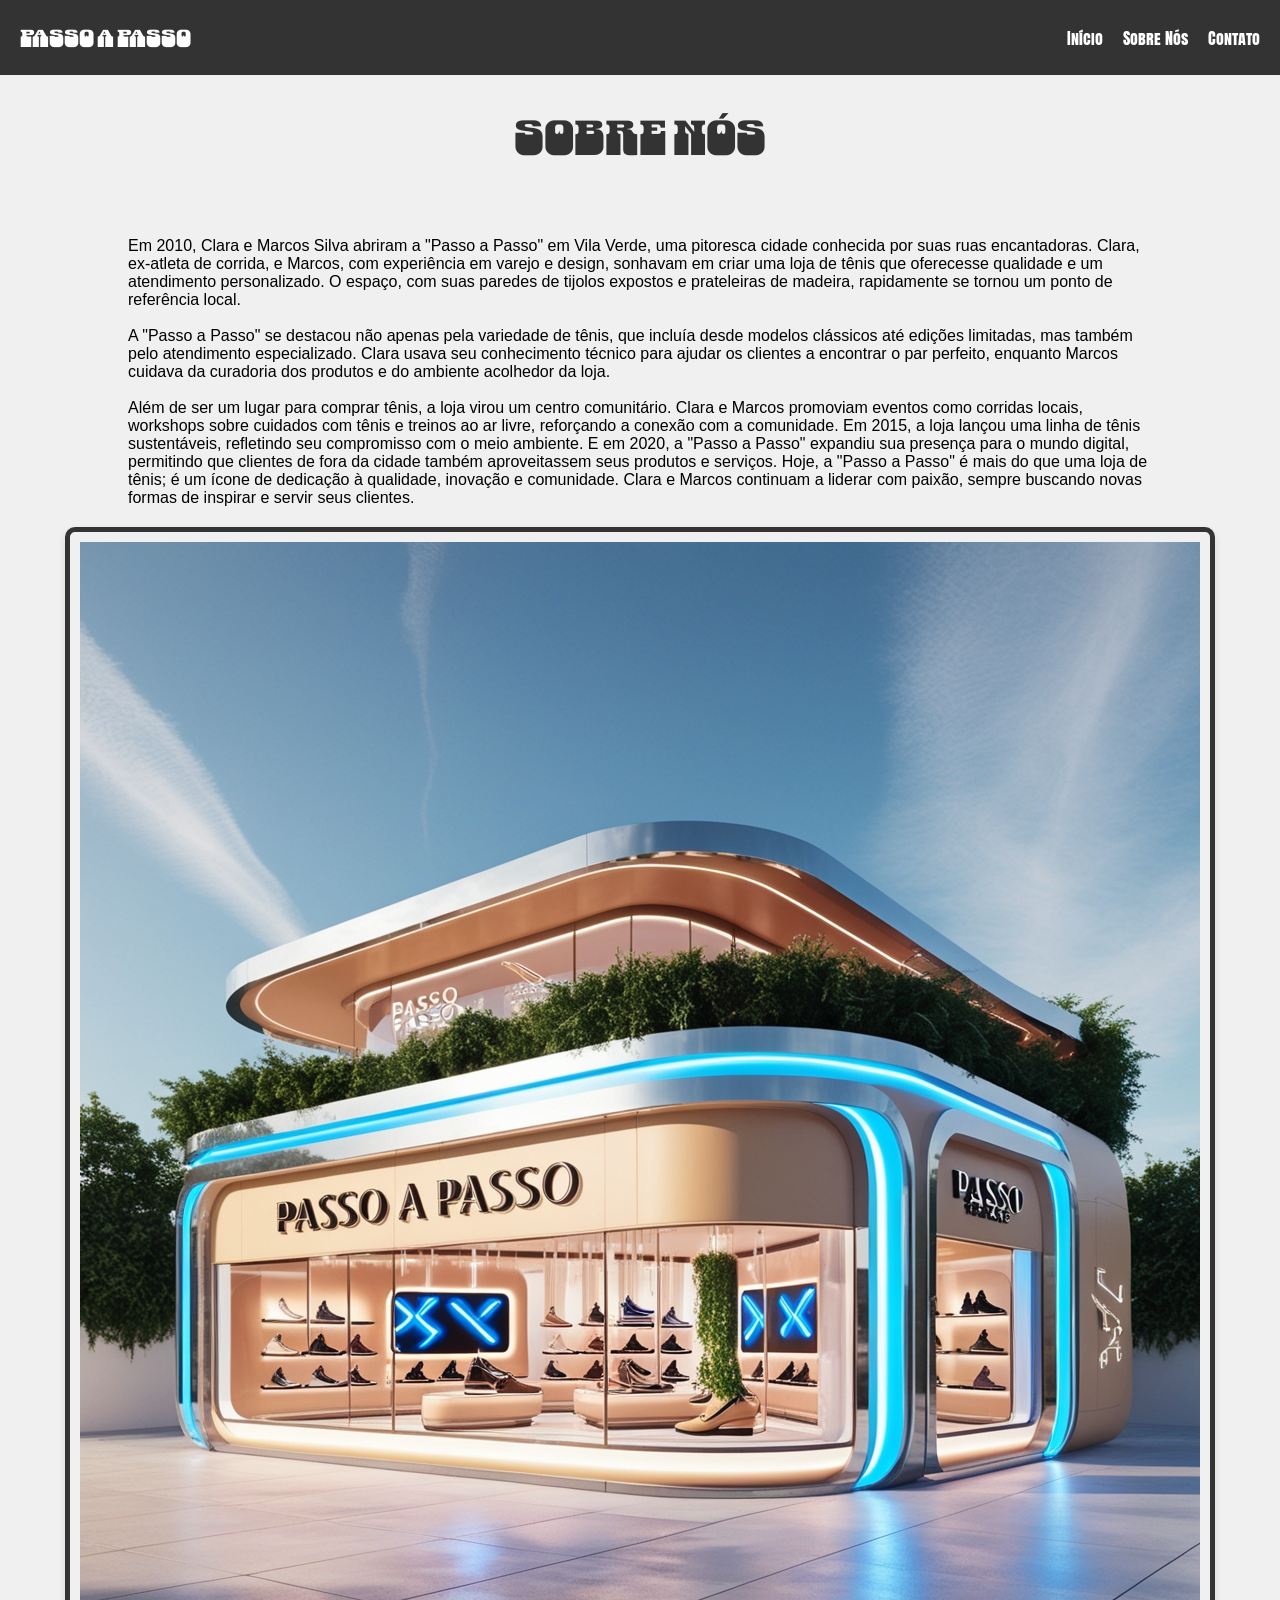
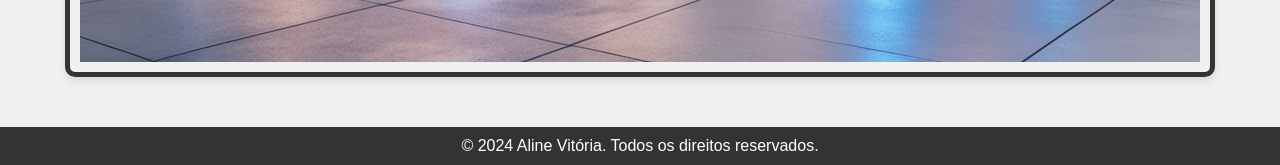
==== SOBRE NOS.html @ 3b2d36fa "Add files via upload" ====
<!DOCTYPE html>
<html lang="en">
<head>
    <meta charset="UTF-8">
    <meta name="viewport" content="width=device-width, initial-scale=1.0">
    <link rel="stylesheet" href="css styles.css">
    <link rel="preconnect" href="https://fonts.googleapis.com">
    <link rel="preconnect" href="https://fonts.gstatic.com" crossorigin>
    <link href="https://fonts.googleapis.com/css2?family=Danfo&display=swap" rel="stylesheet">
    <link rel="preconnect" href="https://fonts.googleapis.com">
    <link rel="preconnect" href="https://fonts.gstatic.com" crossorigin>
    <link href="https://fonts.googleapis.com/css2?family=Anton+SC&display=swap" rel="stylesheet">
</head>
    <title>Document</title>
</head>
<body>
    
    <header>
        <nav class="nav">
            <div class="logo">
                <h1>Passo a Passo</h1>
            </div>
            <ul>
                <li><a href="site academy.html">Início</a></li>
                <li><a href="SOBRE NOS.html">Sobre Nós</a></li>
                <li><a href="contatos.html">Contato</a></li>
            </ul>
        </nav>
    </header>

    <section id="secao2">
    <h1>SOBRE NÓS</h1>
    </section>

    <div class="texto">
    <P>        
        Em 2010, Clara e Marcos Silva abriram a "Passo a Passo" em Vila Verde, uma pitoresca cidade conhecida por suas ruas encantadoras. Clara, ex-atleta de corrida, e Marcos, com experiência em varejo e design, sonhavam em criar uma loja de tênis que oferecesse qualidade e um atendimento personalizado. O espaço, com suas paredes de tijolos expostos e prateleiras de madeira, rapidamente se tornou um ponto de referência local.</P>

        <br>

        <P>A "Passo a Passo" se destacou não apenas pela variedade de tênis, que incluía desde modelos clássicos até edições limitadas, mas também pelo atendimento especializado. Clara usava seu conhecimento técnico para ajudar os clientes a encontrar o par perfeito, enquanto Marcos cuidava da curadoria dos produtos e do ambiente acolhedor da loja.</P>
        
        <br>

       <P> Além de ser um lugar para comprar tênis, a loja virou um centro comunitário. Clara e Marcos promoviam eventos como corridas locais, workshops sobre cuidados com tênis e treinos ao ar livre, reforçando a conexão com a comunidade.
        
        Em 2015, a loja lançou uma linha de tênis sustentáveis, refletindo seu compromisso com o meio ambiente. E em 2020, a "Passo a Passo" expandiu sua presença para o mundo digital, permitindo que clientes de fora da cidade também aproveitassem seus produtos e serviços.
        
        Hoje, a "Passo a Passo" é mais do que uma loja de tênis; é um ícone de dedicação à qualidade, inovação e comunidade. Clara e Marcos continuam a liderar com paixão, sempre buscando novas formas de inspirar e servir seus clientes.
        </P>
    </div>

    <div class="loja">
        <img src="loja.jpg">
    </div>
   
    <footer>
        <p>&copy; 2024 Aline Vitória. Todos os direitos reservados.</p>
    </footer>

    

</body>
</html>
---- css styles.css ----
* {
    margin: 0;
    padding: 0;
    box-sizing: border-box;
}

/* Estilos para o header */
header {
    background-color: #333;
    color: #fff;
    padding: 22px 0;
}

/* Estilos para a navegação */
.nav {
    display: flex;
    justify-content: space-between;
    align-items: center;
    padding: 0 20px;
}

.nav ul {
    list-style-type: none;
    display: flex;
    margin: 0;
    padding: 0;
}

.nav ul li {
    margin-left: 20px;
}

.nav ul li a {
    color: #fff;
    text-decoration: none;
    font-size: 16px;
    FONT-FAMILY: 'Anton SC';
}

.nav ul li a:hover {
    text-decoration: underline;
}

/* Estilos para o footer */
footer {
    background-color: #333;
    color: #fff;
    text-align: center;
    padding: 10px 0;
    margin-top: 50px;
}

/* Estilos para as seções */
section {
    padding: 30px 20px;
    text-align: center;
}

section h1 {
    font-size: 3em;
    margin-bottom: 20px;
}

section p {
    font-size: 1.8em;
    line-height: 1.6;
    font-weight: bold;
    font-family: "Anton SC", sans-serif;
    color: #333;
}

body {
    font-family: Arial, sans-serif;
    background-color: #f0f0f0;
}

#secao1 h1{
    font-family: Danfo;
}

#secao2 h1{
    font-family: Danfo;
}

.containers {
    display: flex;
    flex-wrap: wrap;
    justify-content: space-around;
    padding: 20px;
}

.item {
    flex: 1 1 300px;
    background-color: #fff;
    padding: 20px;
    margin: 10px;
    box-shadow: 0 0 10px rgba(0, 0, 0, 0.1);
    text-align: center;
}

.item img {
    max-width: 100%;
    height: auto;
    margin-bottom: 10px;
}

.item h2 {
    font-size: 1.5em;
    margin-bottom: 10px;
}

.item .valor {
    font-size: 1.2em;
    color: #333;
    margin-bottom: 15px;
    text-decoration: line-through;
}

.item .desc {
    margin-bottom: 15px;
}

.item button {
    background-color: #4CAF50;
    color: #fff;
    border: none;
    padding: 10px 20px;
    font-size: 1em;
    cursor: pointer;
    transition: background-color 0.3s ease;
}

.item button:hover {
    background-color: #45a049;
}

.texto {
    font-family: 'Franklin Gothic Medium', 'Arial Narrow', Arial, sans-serif;
    margin: 20px 10%;
}

.logo h1 {
    color: #fff;
    font-family: Danfo;
}

.nav {
    display: flex;
    justify-content: space-between;
    align-items: center;
}

.cont {
    background-color: #fff;
    padding: 50px;
    border-radius: 10px;
    box-shadow: 0 2px 10px rgba(0, 0, 0, 0.1);
    max-width: 750px;
    width: 100%;
    text-align: center;
    margin: 50px auto;
}

h1 {
    color: #333;
}

.contact-info {
    text-align: left;
    margin-top: 20px;
}

.contact-info p {
    margin: 10px 0;
    color: #555;
}

.contact-info a {
    color: #0066cc;
    text-decoration: none;
}

.contact-info a:hover {
    text-decoration: underline;
}

.loja img {
    display: block;
    max-width: 90%;
    height: auto;
    margin: 20px auto;
    border: 5px solid #333; /* Largura da borda, estilo da borda, cor da borda */
    border-radius: 10px; /* Cantos arredondados */
    padding: 10px; /* Espaço entre a borda e a foto */
    box-shadow: 0 4px 8px rgba(0, 0, 0, 0.1); /* Sombra para dar profundidade */
}

@media (max-width: 768px) {
    .nav ul {
        flex-direction: column;
    }

    .nav ul li {
        margin: 10px 0;
    }

    .containers {
        flex-direction: column;
        align-items: center;
    }

    .item {
        width: 90%;
    }

    section h1 {
        font-size: 4em;
    }

    section p {
        font-size: 1em;
    }
}

.address{
    font-weight: bold;
}

.marquee-container {
    width: 100%;
    overflow: hidden;
    background-color: #000000;
    color: #fff;
    padding: 81px 0;
    position: relative;
    font-family: Danfo;
    font-size: 5em;
    align-items: center;
    display: flex;
}

.marquee-text {
    display: inline-block;
    white-space: nowrap;
    position: absolute;
    animation: marquee 20s linear infinite;
    direction: rtl;
}

@keyframes marquee {
    from { transform: translateX(87%); }
    to { transform: translateX(-100%); }
}
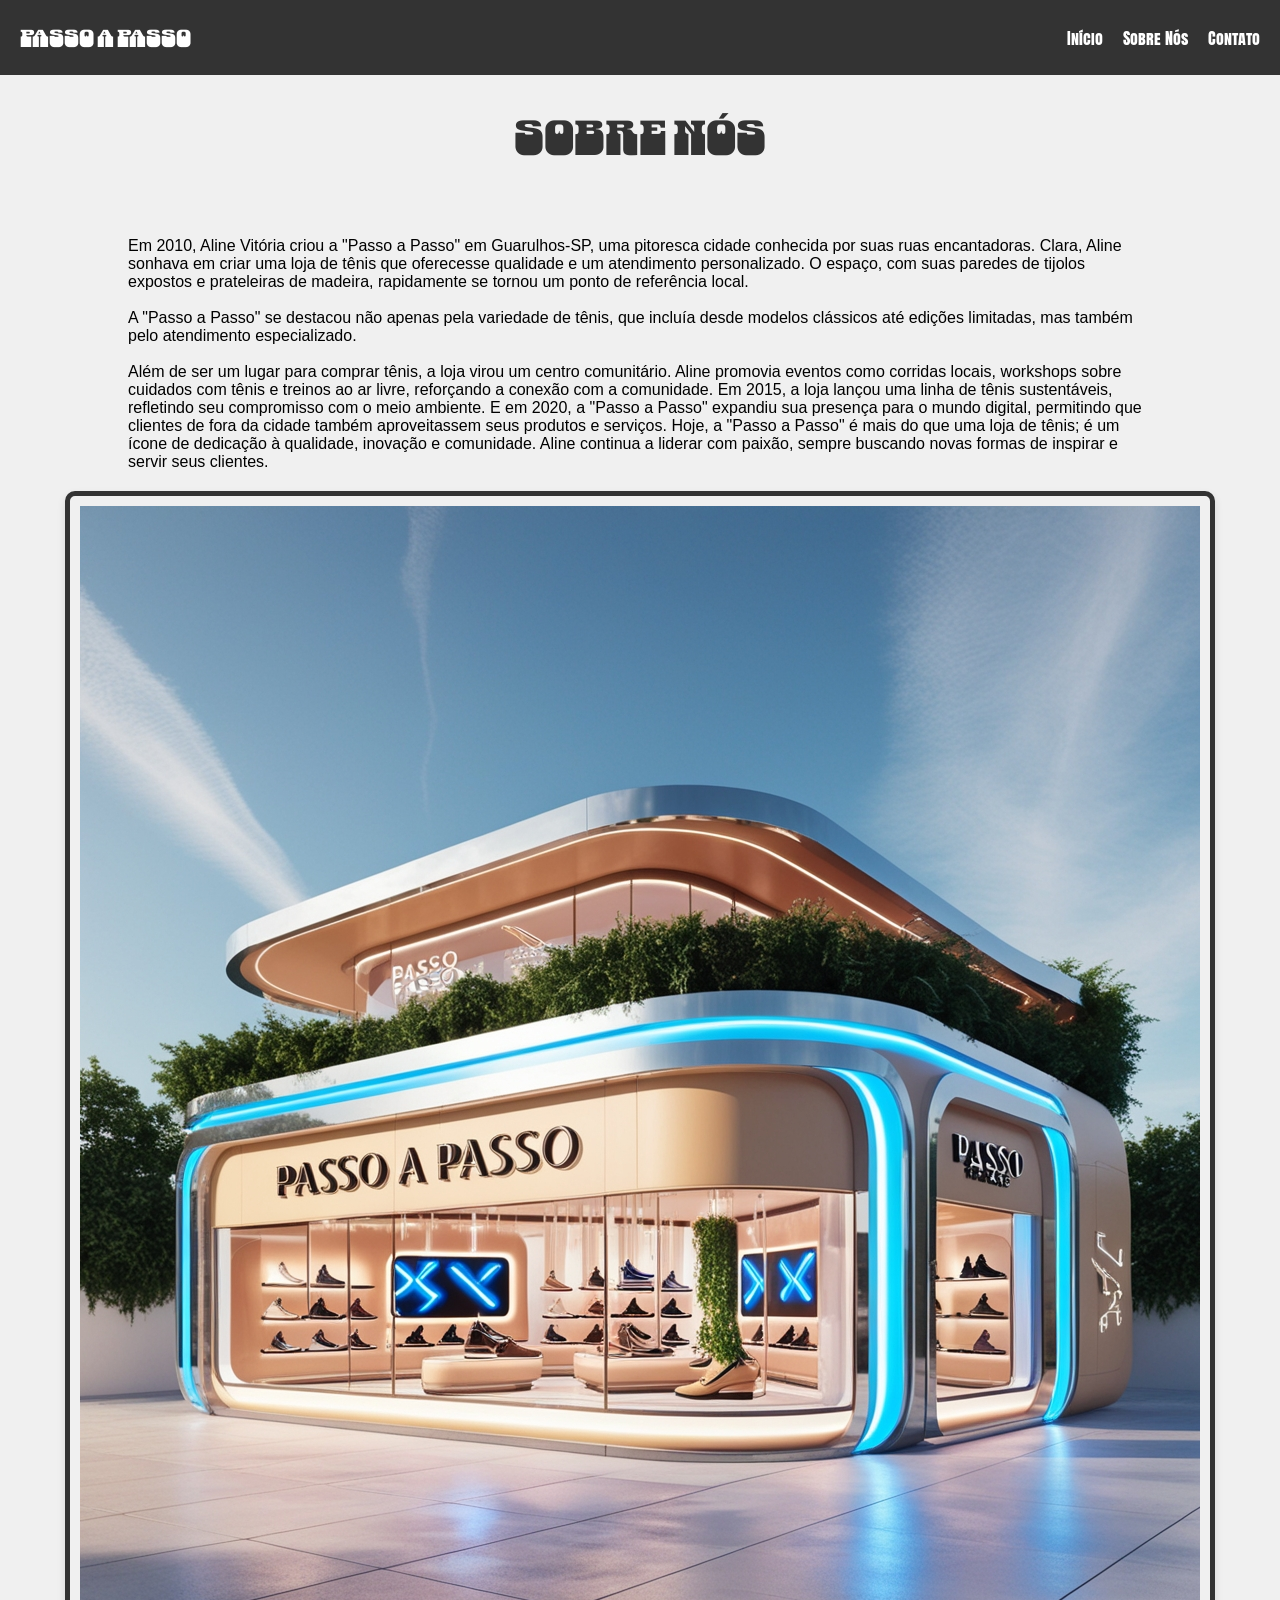
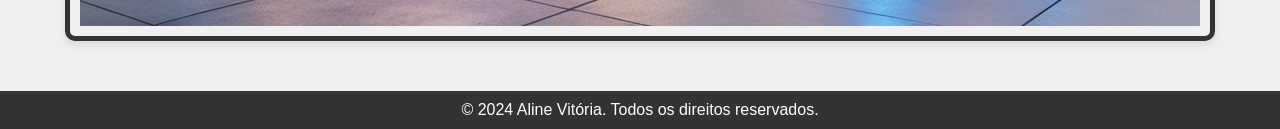
==== commit ad731aaa: "Update SOBRE NOS.html" ====
--- a/SOBRE NOS.html
+++ b/SOBRE NOS.html
@@ -34,19 +34,19 @@
 
     <div class="texto">
     <P>        
-        Em 2010, Clara e Marcos Silva abriram a "Passo a Passo" em Vila Verde, uma pitoresca cidade conhecida por suas ruas encantadoras. Clara, ex-atleta de corrida, e Marcos, com experiência em varejo e design, sonhavam em criar uma loja de tênis que oferecesse qualidade e um atendimento personalizado. O espaço, com suas paredes de tijolos expostos e prateleiras de madeira, rapidamente se tornou um ponto de referência local.</P>
+        Em 2010, Aline Vitória criou a "Passo a Passo" em Guarulhos-SP, uma pitoresca cidade conhecida por suas ruas encantadoras. Clara, Aline sonhava em criar uma loja de tênis que oferecesse qualidade e um atendimento personalizado. O espaço, com suas paredes de tijolos expostos e prateleiras de madeira, rapidamente se tornou um ponto de referência local.</P>
 
         <br>
 
-        <P>A "Passo a Passo" se destacou não apenas pela variedade de tênis, que incluía desde modelos clássicos até edições limitadas, mas também pelo atendimento especializado. Clara usava seu conhecimento técnico para ajudar os clientes a encontrar o par perfeito, enquanto Marcos cuidava da curadoria dos produtos e do ambiente acolhedor da loja.</P>
+        <P>A "Passo a Passo" se destacou não apenas pela variedade de tênis, que incluía desde modelos clássicos até edições limitadas, mas também pelo atendimento especializado. </P>
         
         <br>
 
-       <P> Além de ser um lugar para comprar tênis, a loja virou um centro comunitário. Clara e Marcos promoviam eventos como corridas locais, workshops sobre cuidados com tênis e treinos ao ar livre, reforçando a conexão com a comunidade.
+       <P> Além de ser um lugar para comprar tênis, a loja virou um centro comunitário. Aline promovia eventos como corridas locais, workshops sobre cuidados com tênis e treinos ao ar livre, reforçando a conexão com a comunidade.
         
         Em 2015, a loja lançou uma linha de tênis sustentáveis, refletindo seu compromisso com o meio ambiente. E em 2020, a "Passo a Passo" expandiu sua presença para o mundo digital, permitindo que clientes de fora da cidade também aproveitassem seus produtos e serviços.
         
-        Hoje, a "Passo a Passo" é mais do que uma loja de tênis; é um ícone de dedicação à qualidade, inovação e comunidade. Clara e Marcos continuam a liderar com paixão, sempre buscando novas formas de inspirar e servir seus clientes.
+        Hoje, a "Passo a Passo" é mais do que uma loja de tênis; é um ícone de dedicação à qualidade, inovação e comunidade. Aline continua a liderar com paixão, sempre buscando novas formas de inspirar e servir seus clientes.
         </P>
     </div>
 
@@ -61,4 +61,4 @@
     
 
 </body>
-</html>+</html>
